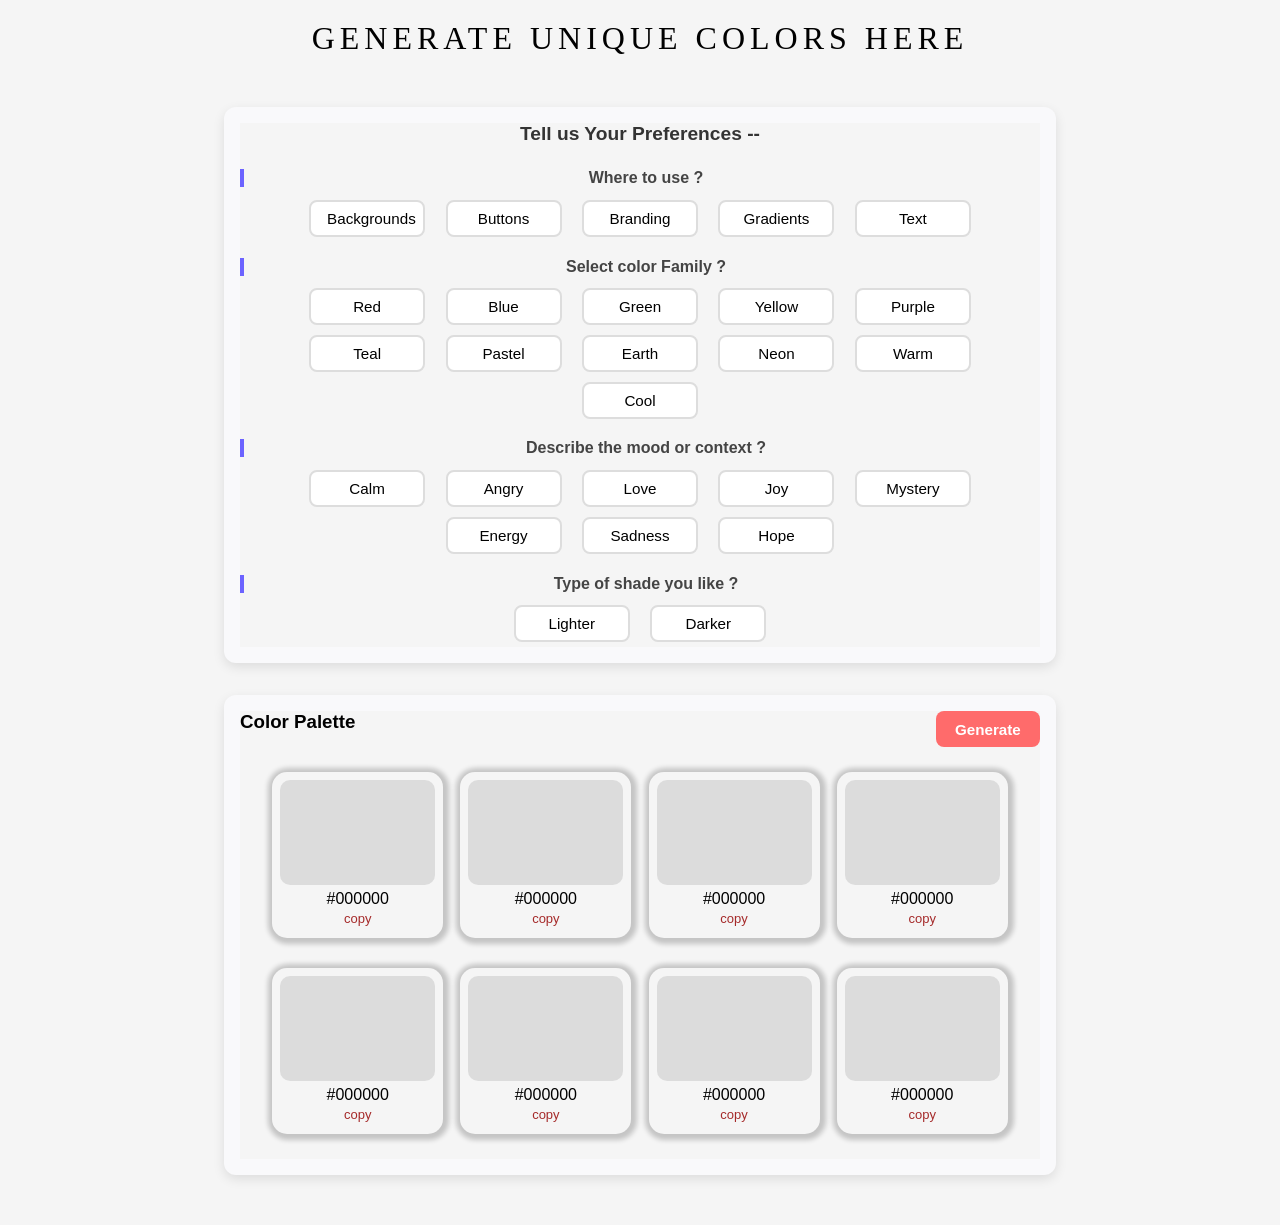
==== index.html @ 863ab7d7 "final change" ====
<!doctype html>
<html lang="en">
  <head>
    <meta charset="UTF-8" />
    <meta name="viewport" content="width=device-width, initial-scale=1.0" />
    <title>COLOR PALETTE PROJECT</title>
    <link rel="stylesheet" href="color.css" />
  </head>
  <body>
    <h1>GENERATE UNIQUE COLORS HERE</h1>
    <div class="container">
      <div id="form">
        <form>
          <p>Tell us Your Preferences --</p>
          <div>
            <h4>Where to use ?</h4>
            <label
              ><input type="radio" name="use" value="Background" />Backgrounds</label
            >
            <label
              ><input type="radio" name="use" value="Button" />Buttons</label
            >
            <label
              ><input type="radio" name="use" value="Branding" />Branding</label
            >
            <label
              ><input type="radio" name="use" value="Gradient" />Gradients</label
            >
            <label
              ><input type="radio" name="use" value="Text" />Text</label
            >
          </div>
          <div>
            <h4>Select color Family ?</h4>
            <label><input type="radio" name="family" value="Red" />Red</label>
            <label><input type="radio" name="family" value="Blue" />Blue</label>
            <label
              ><input type="radio" name="family" value="Green" />Green</label
            >
            <label
              ><input type="radio" name="family" value="Yellow" />Yellow</label
            >
            <label
              ><input type="radio" name="family" value="Purple" />Purple</label
            >
            <label><input type="radio" name="family" value="Teal" />Teal</label>
            <label
              ><input type="radio" name="family" value="Pastel" />Pastel</label
            >
            <label
              ><input type="radio" name="family" value="Earth" />Earth</label
            >
            <label><input type="radio" name="family" value="Neon" />Neon</label>
            <label><input type="radio" name="family" value="Warm" />Warm</label>
            <label><input type="radio" name="family" value="Cool" />Cool</label>
          </div>
          <div>
            <h4>Describe the mood or context ?</h4>
            <label><input type="radio" name="mood" value="Calm" />Calm</label>
            <label><input type="radio" name="mood" value="Angry" />Angry</label>
            <label><input type="radio" name="mood" value="Love" />Love</label>
            <label><input type="radio" name="mood" value="Joy" />Joy</label>
            <label
              ><input type="radio" name="mood" value="Mystery" />Mystery</label
            >
            <label
              ><input type="radio" name="mood" value="Energy" />Energy</label
            >
            <label
              ><input type="radio" name="mood" value="Sadness" />Sadness</label
            >
            <label><input type="radio" name="mood" value="Hope" />Hope</label>
          </div>
          <div>
            <h4>Type of shade you like ?</h4>
            <label
              ><input type="radio" name="shade" value="Light" />Lighter</label
            >
            <label
              ><input type="radio" name="shade" value="Dark" />Darker</label
            >
          </div>
        </form>
      </div>

      <div id="generate-clr">
        <div id="clr-generate">
          <h3>Color Palette</h3>
          <button class="generate">Generate</button>
        </div>

        <div id="color-box">
          <div>
            <div></div>
            <p>#000000</p>
            <button>copy</button>
          </div>
          <div>
            <div></div>
            <p>#000000</p>
            <button>copy</button>
          </div>
          <div>
            <div></div>
            <p>#000000</p>
            <button>copy</button>
          </div>
          <div>
            <div></div>
            <p>#000000</p>
            <button>copy</button>
          </div>
          <div>
            <div></div>
            <p>#000000</p>
            <button>copy</button>
          </div>
          <div>
            <div></div>
            <p>#000000</p>
            <button>copy</button>
          </div>
          <div>
            <div></div>
            <p>#000000</p>
            <button>copy</button>
          </div>
          <div>
            <div></div>
            <p>#000000</p>
            <button>copy</button>
          </div>
        </div>
      </div>
    </div>

    <script src="color.js"></script>
  </body>
</html>
---- color.css ----
body {
  min-width: 350px;
}

* {
  text-align: center;
  padding: 0px;
  margin: 0px;
  background-color: whitesmoke;
}

* > h1 {
  margin-top: 20px;
  letter-spacing: 5px;
  font-weight: lighter;
}

.container {
  margin: 50px;
}

/* Form container */
#form {
  max-width: 800px;
  margin: 2rem auto;
  padding: 1rem;
  background: #f9f9fb;
  border-radius: 12px;
  box-shadow: 0 4px 12px rgba(0, 0, 0, 0.1);
  font-family: "Segoe UI", sans-serif;
}

/* Title */
#form p {
  font-size: 1.2rem;
  font-weight: 600;
  margin-bottom: 1.5rem;
  color: #333;
}

/* Section headings */
#form h4 {
  margin: 1rem 0 0.5rem;
  font-size: 1rem;
  font-weight: 600;
  color: #444;
  border-left: 4px solid #6c63ff; /* accent line */
  padding-left: 8px;
}

/* Labels as clickable blocks */
#form label {
  display: inline-block;
  margin: 0.3rem 0.5rem;
  padding: 0.5rem 1rem;
  border: 2px solid #ddd;
  border-radius: 8px;
  cursor: pointer;
  transition: all 0.2s ease;
  background: #fff;
  font-size: 0.95rem;
  width: 80px;
}

/* Hover effect */
#form label:hover {
  border-color: #6c63ff;
  background: #f0f0ff;
}

/* Hide default radio */
#form input[type="radio"] {
  display: none;
}

/* Selected state */
#form label:has(input[type="radio"]:checked) {
  border-color: #6c63ff;
  background: #6c63ff;
  color: #fff;
  font-weight: 600;
}


#generate-clr {
  max-width: 800px;
  margin: 2rem auto;
  padding: 1rem;
  background: #f9f9fb;
  border-radius: 12px;
  box-shadow: 0 4px 12px rgba(0, 0, 0, 0.1);
  font-family: "Segoe UI", sans-serif;
}

/* Generate buttons */
button.generate {
  padding: 0.6rem 1.2rem;
  font-size: 0.95rem;
  font-weight: 600;
  border-radius: 8px;
  border: none;
  background: #ff6b6b;
  color: #fff;
  cursor: pointer;
  transition: background 0.2s ease;
}

button.generate:hover {
  background: #e85a5a;
}

#clr-generate {
  display: flex;
  flex-direction: row;
  justify-content: space-between;
}

#color-box {
  padding: 20px;
  display: flex;
  flex-wrap: wrap;
  justify-content: space-evenly;
  justify-items: baseline;
  row-gap: 20px;
}

#color-box > div {
  height: 150px;
  width: 155px;
  margin: 5px;
  border-radius: 15px;
  box-shadow: 1px 1px 5px 5px rgba(0, 0, 0, 0.2);
  padding: 8px;
}

#color-box > div > div {
  height: 70%;
  width: 100%;
  border-radius: 10px;
  background-color: rgba(0, 0, 0, 0.1);
}

#color-box > div > p {
  cursor: pointer;
  margin-top: 5px;
  font-weight: 500;
}

#color-box > div > button {
  border: none;
  color: brown;
  font-size: 13px;
  padding: 3px 0;
  border-radius: 7px;
}

#color-box > div > button:hover {
  border: 1px solid #e85a5a;
  transition: 0.5s ease;
}

@media (max-width: 350) {
  body {
    overflow-x: scroll ;
  }
}
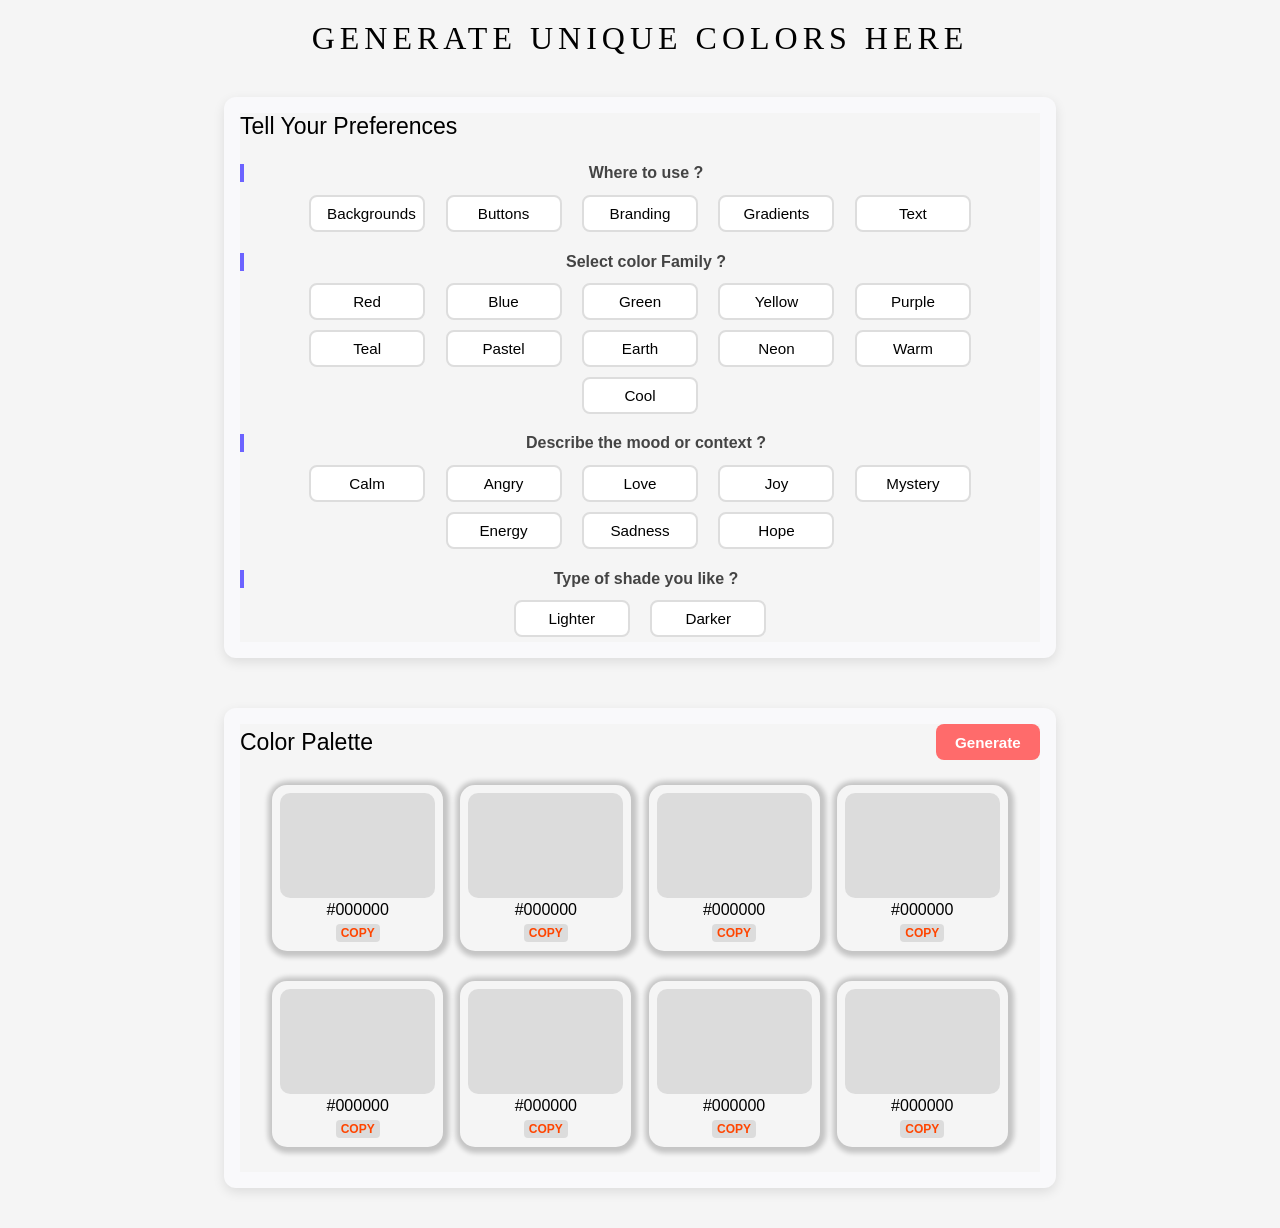
==== commit 17e8b982: "final change" ====
--- a/index.html
+++ b/index.html
@@ -11,7 +11,7 @@
     <div class="container">
       <div id="form">
         <form>
-          <p>Tell us Your Preferences --</p>
+          <p>Tell Your Preferences</p>
           <div>
             <h4>Where to use ?</h4>
             <label
--- a/color.css
+++ b/color.css
@@ -1,5 +1,8 @@
 body {
-  min-width: 350px;
+  padding: 0px 10px;
+}
+html {
+  min-width: 330px;
 }
 
 * {
@@ -14,15 +17,19 @@
   letter-spacing: 5px;
   font-weight: lighter;
 }
-
 .container {
-  margin: 50px;
+  display: flex;
+  flex-direction: column;
+  align-items: center;
+  justify-content: center;
+  gap: 50px;
+  margin: 40px 0px;
 }
 
 /* Form container */
 #form {
   max-width: 800px;
-  margin: 2rem auto;
+  margin: 0px 20px;
   padding: 1rem;
   background: #f9f9fb;
   border-radius: 12px;
@@ -32,10 +39,10 @@
 
 /* Title */
 #form p {
-  font-size: 1.2rem;
-  font-weight: 600;
+  font-size: 23px;
+  font-weight: 500 !important;
   margin-bottom: 1.5rem;
-  color: #333;
+  text-align: left;
 }
 
 /* Section headings */
@@ -84,7 +91,7 @@
 
 #generate-clr {
   max-width: 800px;
-  margin: 2rem auto;
+  margin: 0px 20px;
   padding: 1rem;
   background: #f9f9fb;
   border-radius: 12px;
@@ -113,6 +120,13 @@
   display: flex;
   flex-direction: row;
   justify-content: space-between;
+  align-items: center;
+  gap: 10px;
+}
+
+#clr-generate > h3 {
+  font-size: 23px;
+  font-weight: 500 !important;
 }
 
 #color-box {
@@ -142,25 +156,25 @@
 
 #color-box > div > p {
   cursor: pointer;
-  margin-top: 5px;
+  margin-top: 3px;
   font-weight: 500;
 }
 
 #color-box > div > button {
   border: none;
-  color: brown;
-  font-size: 13px;
-  padding: 3px 0;
-  border-radius: 7px;
+  color: orangered;
+  font-size: 12px;
+  font-weight: bold;
+  cursor: pointer;
+  border-radius: 4px;
+  text-transform: uppercase;
+  padding: 2px 5px;
+  margin-top: 5px;
+  background-color: rgba(0, 0, 0, 0.1);
 }
 
-#color-box > div > button:hover {
-  border: 1px solid #e85a5a;
-  transition: 0.5s ease;
-}
-
-@media (max-width: 350) {
+@media (max-width: 330) {
   body {
-    overflow-x: scroll ;
+    overflow-x: scroll;
   }
 }
